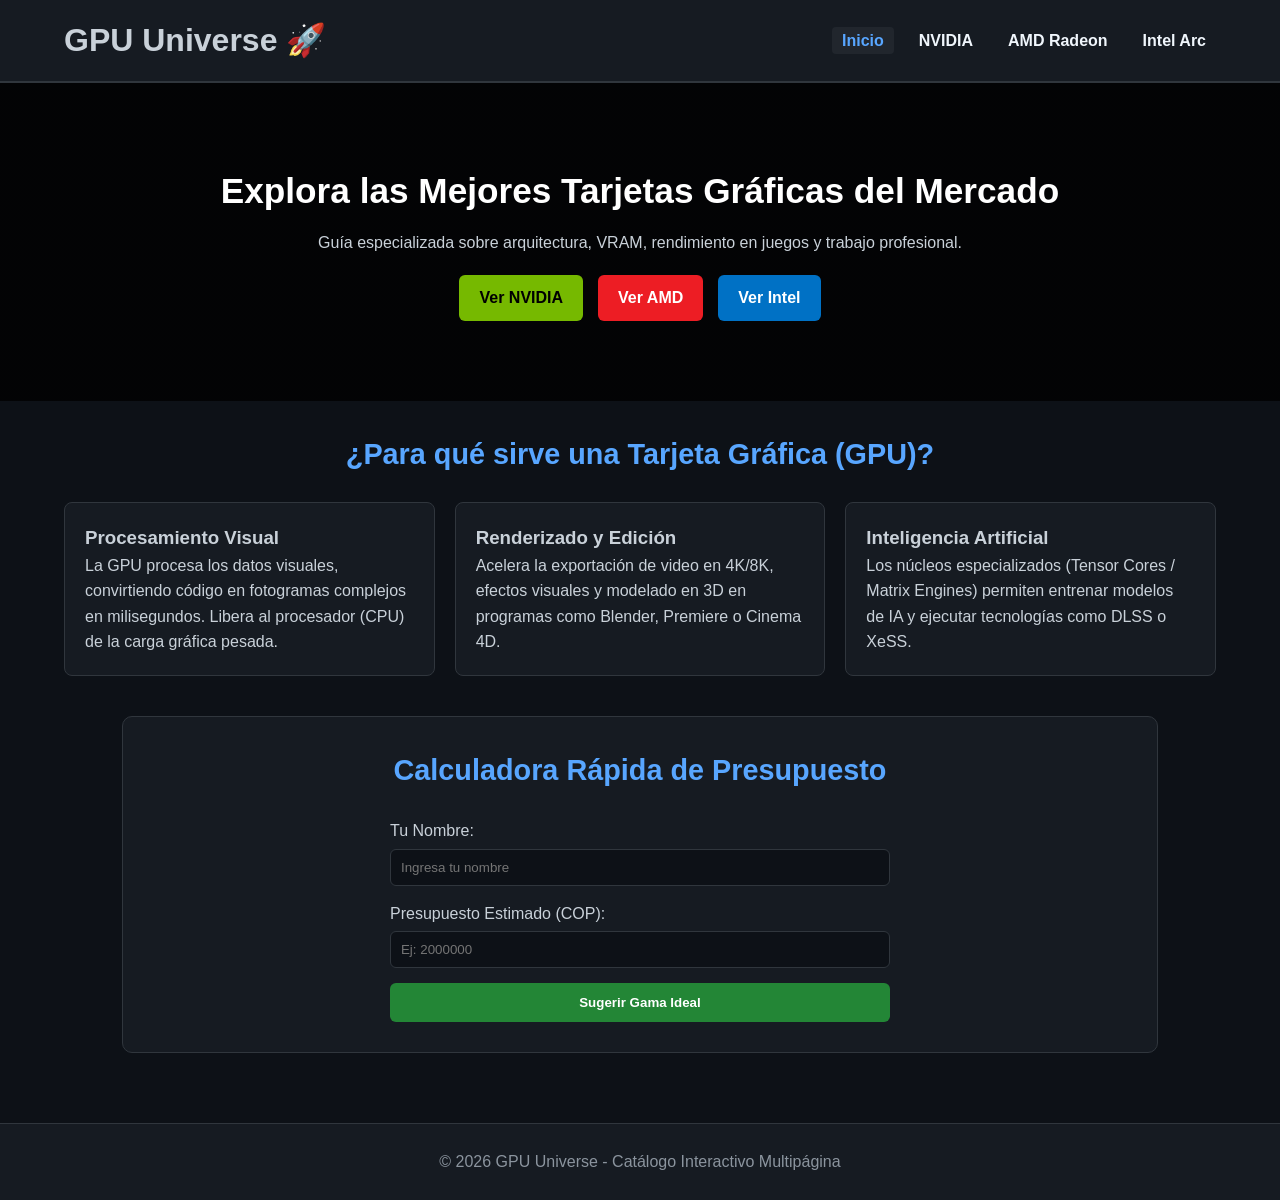
==== index.html @ 288b7acc "Add files via upload" ====
<!DOCTYPE html>
<html lang="es">
<head>
    <meta charset="UTF-8">
    <meta name="viewport" content="width=device-width, initial-scale=1.0">
    <title>GPU Universe - El Portal de Tarjetas Gráficas</title>
    <!-- Vinculación con los estilos globales -->
    <link rel="stylesheet" href="estilos.css">
</head>
<body>

    <!-- ======================================================= -->
    <!-- SECCIÓN 1: ENCABEZADO PRINCIPAL Y BARRA DE NAVEGACIÓN   -->
    <!-- (Contiene el logo de la página y el menú multipágina)   -->
    <!-- ======================================================= -->
    <header class="header">
        <!-- Bloque del Logo -->
        <div class="logo">
            <h1>GPU Universe 🚀</h1>
        </div>
        
        <!-- Menú de navegación principal que conecta con las otras páginas -->
        <nav class="nav">
            <ul>
                <li><a href="index.html" class="active">Inicio</a></li>
                <li><a href="nvidia.html">NVIDIA</a></li>
                <li><a href="amd.html">AMD Radeon</a></li>
                <li><a href="intel.html">Intel Arc</a></li>
            </ul>
        </nav>
    </header>


    <!-- ======================================================= -->
    <!-- SECCIÓN 2: BANNER PRINCIPAL (HERO SECTION)              -->
    <!-- (Recuadro visual de bienvenida con imagen de fondo)     -->
    <!-- ======================================================= -->
    <section class="hero">
        <div class="hero-content">
            <h2>Explora las Mejores Tarjetas Gráficas del Mercado</h2>
            <p>Guía especializada sobre arquitectura, VRAM, rendimiento en juegos y trabajo profesional.</p>
            
            <!-- Grupo de botones con acceso directo a cada marca -->
            <div class="hero-buttons">
                <a href="nvidia.html" class="btn-primary nvidia-btn">Ver NVIDIA</a>
                <a href="amd.html" class="btn-primary amd-btn">Ver AMD</a>
                <a href="intel.html" class="btn-primary intel-btn">Ver Intel</a>
            </div>
        </div>
    </section>


    <!-- ======================================================= -->
    <!-- SECCIÓN 3: INFORMACIÓN TEÓRICA Y CONCEPTOS              -->
    <!-- (Recuadros explicativos sobre la función de las GPUs)   -->
    <!-- ======================================================= -->
    <main class="container section">
        <h2 class="title-section">¿Para qué sirve una Tarjeta Gráfica (GPU)?</h2>
        
        <!-- Grid o cuadrícula que contiene las 3 tarjetas de información -->
        <div class="info-grid">
            
            <!-- Tarjeta 1: Procesamiento visual -->
            <div class="info-box">
                <h3>Procesamiento Visual</h3>
                <p>La GPU procesa los datos visuales, convirtiendo código en fotogramas complejos en milisegundos. Libera al procesador (CPU) de la carga gráfica pesada.</p>
            </div>
            
            <!-- Tarjeta 2: Renderizado -->
            <div class="info-box">
                <h3>Renderizado y Edición</h3>
                <p>Acelera la exportación de video en 4K/8K, efectos visuales y modelado en 3D en programas como Blender, Premiere o Cinema 4D.</p>
            </div>
            
            <!-- Tarjeta 3: Inteligencia Artificial -->
            <div class="info-box">
                <h3>Inteligencia Artificial</h3>
                <p>Los núcleos especializados (Tensor Cores / Matrix Engines) permiten entrenar modelos de IA y ejecutar tecnologías como DLSS o XeSS.</p>
            </div>

        </div>


        <!-- ======================================================= -->
        <!-- SECCIÓN 4: RECUADRO INTERACTIVO - CALCULADORA           -->
        <!-- (Formulario donde el usuario simula su presupuesto)     -->
        <!-- ======================================================= -->
        <section class="section container bg-dark shadow-box">
            <h2 class="title-section">Calculadora Rápida de Presupuesto</h2>
            
            <!-- Formulario interactivo que procesa la lógica en JS -->
            <form id="formGpu" class="form-custom" onsubmit="procesarFormulario(event)">
                <div class="form-group">
                    <label for="nombre">Tu Nombre:</label>
                    <input type="text" id="nombre" required placeholder="Ingresa tu nombre">
                </div>
                
                <div class="form-group">
                    <label for="presupuesto">Presupuesto Estimado (COP):</label>
                    <input type="number" id="presupuesto" required placeholder="Ej: 2000000">
                </div>
                
                <button type="submit" class="btn-submit">Sugerir Gama Ideal</button>
            </form>
            
            <!-- Recuadro donde aparecerá la respuesta del presupuesto vía JS -->
            <div id="mensajeResultado" class="resultado-oculto"></div>
        </section>
    </main>


    <!-- ======================================================= -->
    <!-- SECCIÓN 5: PIE DE PÁGINA (FOOTER)                       -->
    <!-- ======================================================= -->
    <footer class="footer">
        <p>&copy; 2026 GPU Universe - Catálogo Interactivo Multipágina</p>
    </footer>

    <!-- Vinculación del script con las funciones en JavaScript -->
    <script src="acciones.js"></script>
</body>
</html>
---- estilos.css ----
/* ==========================================================================
   HOJA DE ESTILOS CSS - ESTRUCTURA Y PERSONALIZACIÓN DE RECUADROS
   ========================================================================== */

/* --------------------------------------------------------------------------
   1. RESET Y CONFIGURACIÓN GLOBAL DE LA PÁGINA
   -------------------------------------------------------------------------- */
* {
    margin: 0;
    padding: 0;
    box-sizing: border-box;
    font-family: 'Segoe UI', Tahoma, Geneva, Verdana, sans-serif;
}

body {
    background-color: #0d1117; /* Fondo oscuro tipo gamer / GitHub */
    color: #c9d1d9;           /* Texto claro de alta legibilidad */
    line-height: 1.6;
}

.container {
    width: 90%;
    max-width: 1200px;
    margin: auto;
}

.section {
    padding: 30px 0;
}


/* --------------------------------------------------------------------------
   2. RECUADRO SUPERIOR: HEADER Y BARRA DE NAVEGACIÓN
   -------------------------------------------------------------------------- */
.header {
    background-color: #161b22;
    display: flex;
    justify-content: space-between;
    align-items: center;
    padding: 15px 5%;
    position: sticky;
    top: 0;
    z-index: 100;
    border-bottom: 2px solid #30363d;
}

/* Bordes identificadores para cada marca */
.border-nvidia { border-bottom-color: #76b900; }
.border-amd { border-bottom-color: #ed1d24; }
.border-intel { border-bottom-color: #0071c5; }

/* Colores de títulos para cada marca */
.color-nvidia { color: #76b900; }
.color-amd { color: #ed1d24; }
.color-intel { color: #0071c5; }

.nav ul {
    display: flex;
    list-style: none;
    gap: 15px;
}

.nav a {
    color: #f0f6fc;
    text-decoration: none;
    font-weight: 600;
    padding: 5px 10px;
    border-radius: 4px;
    transition: 0.3s;
}

.nav a:hover, .nav a.active {
    background-color: #21262d;
    color: #58a6ff;
}


/* --------------------------------------------------------------------------
   3. SECCIÓN HERO Y BANNERS TEMÁTICOS (IMÁGENES DE PORTADA)
   -------------------------------------------------------------------------- */
.hero {
    background: linear-gradient(rgba(0,0,0,0.8), rgba(0,0,0,0.8)), url('https://images.unsplash.com/photo-1591488320449-011701bb6704?auto=format&fit=crop&w=1200&q=80') center/cover;
    padding: 80px 20px;
    text-align: center;
}

.hero-content h2 {
    font-size: 2.2rem;
    color: #fff;
    margin-bottom: 10px;
}

.hero-buttons {
    display: flex;
    gap: 15px;
    justify-content: center;
    margin-top: 20px;
    flex-wrap: wrap;
}

/* Botones de acción principal */
.btn-primary {
    padding: 10px 20px;
    text-decoration: none;
    font-weight: bold;
    border-radius: 6px;
    color: black;
    transition: transform 0.2s;
}

.btn-primary:hover {
    transform: scale(1.05);
}

.nvidia-btn { background-color: #76b900; }
.amd-btn { background-color: #ed1d24; color: white; }
.intel-btn { background-color: #0071c5; color: white; }

/* Fondos temáticos por marca */
.banner-brand {
    padding: 40px 20px;
    text-align: center;
    color: white;
}

.bg-nvidia { background: linear-gradient(135deg, #000000, #1b3d00); }
.bg-amd { background: linear-gradient(135deg, #000000, #4d0003); }
.bg-intel { background: linear-gradient(135deg, #000000, #002b4d); }


/* --------------------------------------------------------------------------
   4. RECUADROS INFORMATIVOS Y CARDS DE CONCEPTOS
   -------------------------------------------------------------------------- */
.title-section {
    color: #58a6ff;
    text-align: center;
    margin-bottom: 25px;
    font-size: 1.8rem;
}

.info-grid {
    display: grid;
    grid-template-columns: repeat(auto-fit, minmax(280px, 1fr));
    gap: 20px;
    margin-bottom: 40px;
}

/* Estilo para los bloques o cuadros explicativos */
.info-box, .tech-info {
    background-color: #161b22;
    padding: 20px;
    border-radius: 8px;
    border: 1px solid #30363d;
}

.features-list {
    margin-top: 10px;
    padding-left: 20px;
}

.features-list li {
    margin-bottom: 8px;
}


/* --------------------------------------------------------------------------
   5. RECUADROS DE LAS TARJETAS GRÁFICAS (CATÁLOGO INDIVIDUAL / CARDS)
   -------------------------------------------------------------------------- */
.filter-container {
    display: flex;
    justify-content: center;
    margin-bottom: 25px;
}

/* Recuadro del campo de búsqueda */
.filter-container input {
    width: 100%;
    max-width: 450px;
    padding: 12px 18px;
    border-radius: 25px;
    border: 1px solid #30363d;
    background-color: #161b22;
    color: white;
    font-size: 1rem;
    outline: none;
}

.filter-container input:focus {
    border-color: #58a6ff;
}

/* Grilla contenedora de las tarjetas */
.cards-grid {
    display: grid;
    grid-template-columns: repeat(auto-fit, minmax(280px, 1fr));
    gap: 25px;
}

/* ESTILO DEL RECUADRO DE CADA TARJETA GRÁFICA (CARD) */
.gpu-card {
    background-color: #161b22;
    border-radius: 10px;
    padding: 20px;
    border: 1px solid #30363d;
    display: flex;
    flex-direction: column;
    justify-content: space-between;
    transition: transform 0.3s, border-color 0.3s;
}

/* Efecto al pasar el mouse por encima del recuadro */
.gpu-card:hover {
    transform: translateY(-5px);
    border-color: #58a6ff;
}

/* Imagen dentro del recuadro de la GPU */
.gpu-card img {
    width: 100%;
    height: 160px;
    object-fit: cover;
    border-radius: 6px;
    margin-bottom: 15px;
}

/* Etiquetas o Badges para diferenciar las marcas */
.badge {
    align-self: flex-start;
    padding: 3px 10px;
    border-radius: 12px;
    font-size: 0.75rem;
    font-weight: bold;
    margin-bottom: 10px;
}

.badge-NVIDIA { background-color: #76b900; color: black; }
.badge-AMD { background-color: #ed1d24; color: white; }
.badge-Intel { background-color: #0071c5; color: white; }

/* Recuadro del precio */
.gpu-price {
    font-size: 1.2rem;
    font-weight: bold;
    color: #39d353;
    margin-top: 10px;
}


/* --------------------------------------------------------------------------
   6. RECUADRO DEL FORMULARIO Y RESULTADOS
   -------------------------------------------------------------------------- */
.bg-dark {
    background-color: #161b22;
    padding: 30px;
    border-radius: 10px;
    border: 1px solid #30363d;
}

.form-custom {
    max-width: 500px;
    margin: 0 auto;
    display: flex;
    flex-direction: column;
    gap: 15px;
}

.form-group {
    display: flex;
    flex-direction: column;
}

.form-group label {
    margin-bottom: 5px;
}

.form-group input {
    padding: 10px;
    background-color: #0d1117;
    border: 1px solid #30363d;
    color: white;
    border-radius: 6px;
}

.btn-submit {
    padding: 12px;
    background-color: #238636;
    color: white;
    border: none;
    border-radius: 6px;
    font-weight: bold;
    cursor: pointer;
    transition: 0.3s;
}

.btn-submit:hover {
    background-color: #2ea043;
}

/* Recuadro del mensaje emergente procesado por JS */
.resultado-oculto {
    display: none;
    margin-top: 20px;
    padding: 15px;
    background-color: #1f6beb;
    color: white;
    border-radius: 6px;
    text-align: center;
}


/* --------------------------------------------------------------------------
   7. PIE DE PÁGINA (FOOTER)
   -------------------------------------------------------------------------- */
.footer {
    text-align: center;
    padding: 25px;
    background-color: #161b22;
    border-top: 1px solid #30363d;
    margin-top: 40px;
    color: #8b949e;
}

/* --------------------------------------------------------------------------
   8. ESTILOS EXCLUSIVOS PARA LA PANTALLA DE INICIO DE SESIÓN (LOGIN)
   -------------------------------------------------------------------------- */
.body-login {
    display: flex;
    justify-content: center;
    align-items: center;
    min-height: 100vh;
    background: linear-gradient(135deg, #0d1117, #161b22, #0d1117);
}

.login-container {
    background-color: #161b22;
    padding: 40px;
    border-radius: 12px;
    border: 1px solid #30363d;
    width: 90%;
    max-width: 400px;
    box-shadow: 0 8px 24px rgba(0, 0, 0, 0.5);
    text-align: center;
}

.login-header h1 {
    color: #58a6ff;
    margin-bottom: 5px;
    font-size: 1.8rem;
}

.login-header p {
    color: #8b949e;
    font-size: 0.9rem;
    margin-bottom: 25px;
}

.btn-login {
    width: 100%;
    margin-top: 10px;
}

.mensaje-error-login {
    display: none;
    margin-top: 15px;
    padding: 10px;
    background-color: #f8514922;
    border: 1px solid #f85149;
    color: #f85149;
    border-radius: 6px;
    font-size: 0.85rem;
}

.login-footnote {
    margin-top: 20px;
    font-size: 0.8rem;
    color: #8b949e;
}
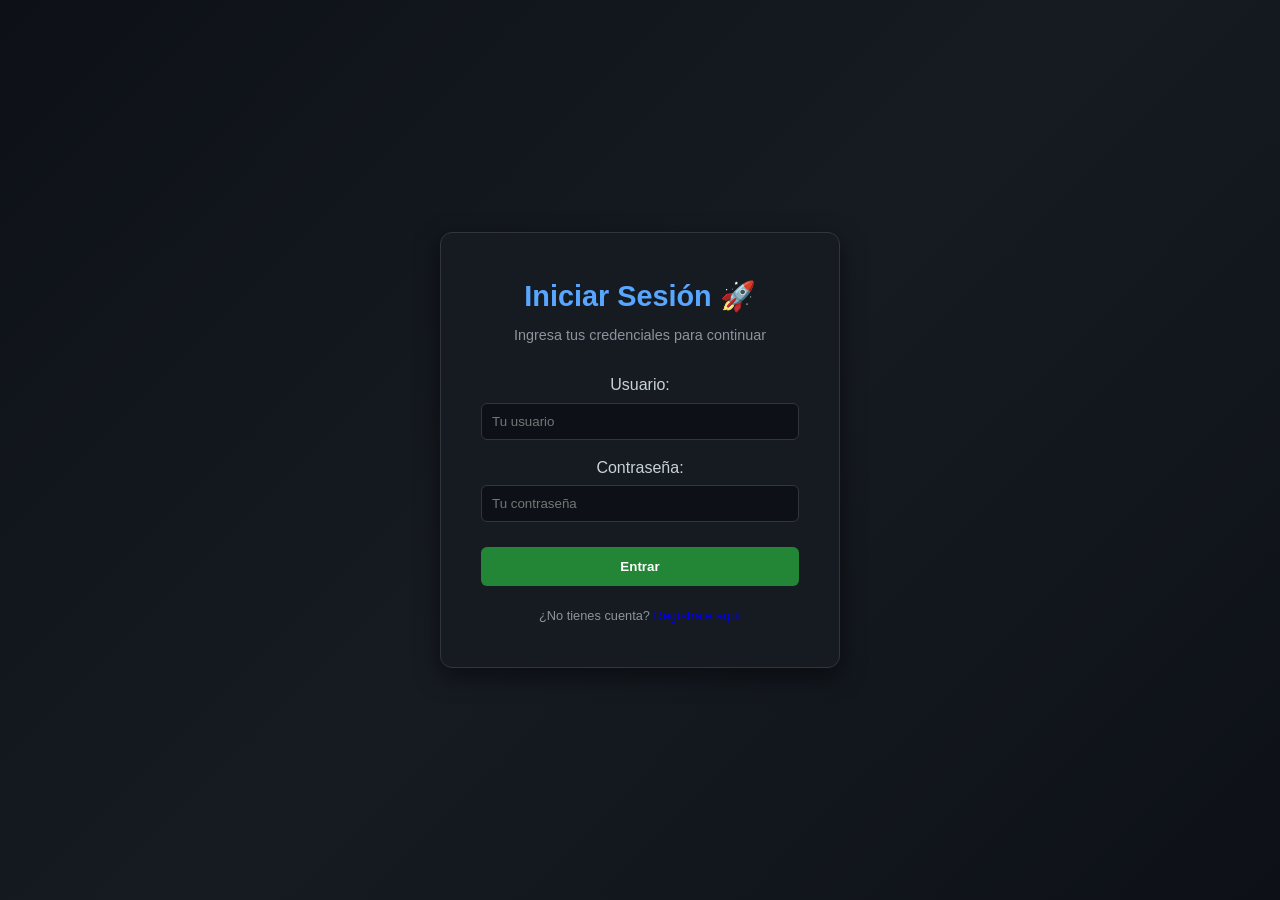
==== commit e36b7e82: "Add files via upload" ====
--- a/index.html
+++ b/index.html
@@ -7,8 +7,9 @@
     <!-- Vinculación con los estilos globales -->
     <link rel="stylesheet" href="estilos.css">
 </head>
+
 <body>
-
+    
     <!-- ======================================================= -->
     <!-- SECCIÓN 1: ENCABEZADO PRINCIPAL Y BARRA DE NAVEGACIÓN   -->
     <!-- (Contiene el logo de la página y el menú multipágina)   -->
@@ -29,6 +30,51 @@
             </ul>
         </nav>
     </header>
+
+    <!-- ======================================================= -->
+    <!-- SECCIÓN DE LOGIN/REGISTRO DENTRO DEL INDEX              -->
+    <!-- ======================================================= -->
+    <div id="seccionAuth" class="login-container shadow-box" style="max-width: 450px; margin: 40px auto; padding: 25px; text-align: center;">
+        <div class="login-header">
+            <h2 id="tituloForm">Iniciar Sesión 🚀</h2>
+            <p id="subtituloForm">Ingresa para desbloquear el catálogo de GPUs</p>
+        </div>
+
+        <!-- Formulario Login -->
+        <form id="formLogin" onsubmit="validarLogin(event)">
+            <div style="margin-bottom: 15px; text-align: left;">
+                <label for="usuario">Usuario:</label>
+                <input type="text" id="usuario" required placeholder="Tu usuario" style="width: 100%; padding: 8px;">
+            </div>
+            <div style="margin-bottom: 15px; text-align: left;">
+                <label for="password">Contraseña:</label>
+                <input type="password" id="password" required placeholder="Tu contraseña" style="width: 100%; padding: 8px;">
+            </div>
+            <button type="submit" class="btn-submit" style="width: 100%; padding: 10px; cursor: pointer;">Entrar</button>
+        </form>
+
+        <!-- Formulario Registro (oculto de entrada) -->
+        <form id="formRegistro" style="display: none;" onsubmit="registrarUsuario(event)">
+            <div style="margin-bottom: 15px; text-align: left;">
+                <label for="nuevoUsuario">Crea un Usuario:</label>
+                <input type="text" id="nuevoUsuario" required placeholder="Ej: juan123" style="width: 100%; padding: 8px;">
+            </div>
+            <div style="margin-bottom: 15px; text-align: left;">
+                <label for="nuevaPassword">Crea una Contraseña:</label>
+                <input type="password" id="nuevaPassword" required placeholder="Mínimo 4 caracteres" style="width: 100%; padding: 8px;">
+            </div>
+            <button type="submit" class="btn-submit" style="width: 100%; padding: 10px; cursor: pointer;">Registrarme</button>
+        </form>
+
+        <div id="mensajeError" style="margin-top: 15px; display: none; padding: 10px; border-radius: 5px;"></div>
+
+        <p id="textoSwitch" style="margin-top: 15px; font-size: 0.9em;">
+            ¿No tienes cuenta? <a href="#" onclick="mostrarRegistro(event)">Regístrate aquí</a>
+        </p>
+    </div>
+
+    <!-- AQUÍ EMPIEZA LA ENVOLTURA QUE OCULTA TODO EL CATÁLOGO -->
+    <div id="contenidoCatalogo" style="display: none;">
 
 
     <!-- ======================================================= -->
@@ -108,7 +154,7 @@
         </section>
     </main>
 
-
+    </div>   
     <!-- ======================================================= -->
     <!-- SECCIÓN 5: PIE DE PÁGINA (FOOTER)                       -->
     <!-- ======================================================= -->
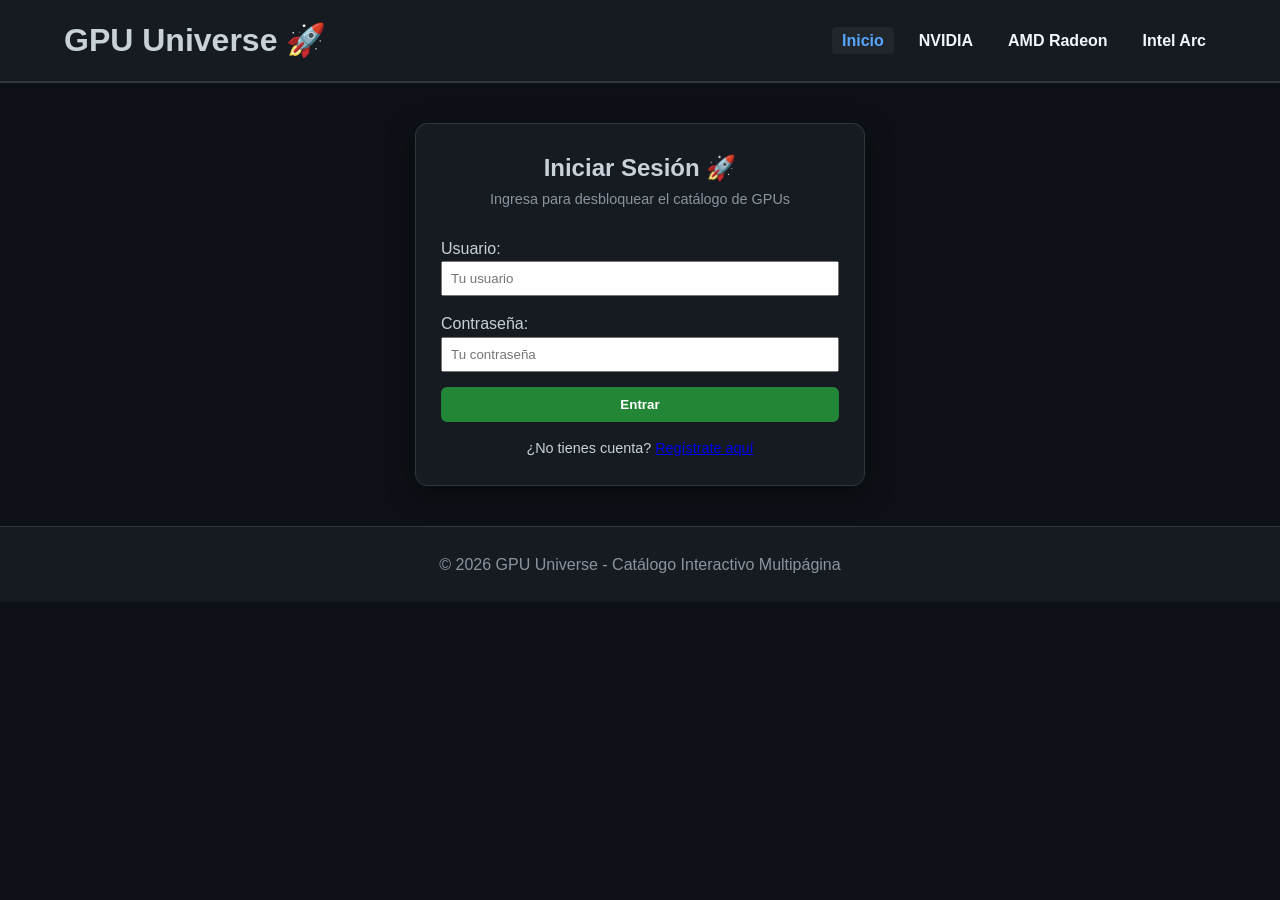
==== commit bd7fd621: "Add files via upload" ====
--- a/index.html
+++ b/index.html
@@ -16,9 +16,9 @@
     <!-- ======================================================= -->
     <header class="header">
         <!-- Bloque del Logo -->
-        <div class="logo">
+        <figure class="logo">
             <h1>GPU Universe 🚀</h1>
-        </div>
+        </figure>
         
         <!-- Menú de navegación principal que conecta con las otras páginas -->
         <nav class="nav">
@@ -34,47 +34,47 @@
     <!-- ======================================================= -->
     <!-- SECCIÓN DE LOGIN/REGISTRO DENTRO DEL INDEX              -->
     <!-- ======================================================= -->
-    <div id="seccionAuth" class="login-container shadow-box" style="max-width: 450px; margin: 40px auto; padding: 25px; text-align: center;">
-        <div class="login-header">
+    <section id="seccionAuth" class="login-container shadow-box" style="max-width: 450px; margin: 40px auto; padding: 25px; text-align: center;">
+        <header class="login-header">
             <h2 id="tituloForm">Iniciar Sesión 🚀</h2>
             <p id="subtituloForm">Ingresa para desbloquear el catálogo de GPUs</p>
-        </div>
+        </header>
 
         <!-- Formulario Login -->
         <form id="formLogin" onsubmit="validarLogin(event)">
-            <div style="margin-bottom: 15px; text-align: left;">
+            <p style="margin-bottom: 15px; text-align: left;">
                 <label for="usuario">Usuario:</label>
                 <input type="text" id="usuario" required placeholder="Tu usuario" style="width: 100%; padding: 8px;">
-            </div>
-            <div style="margin-bottom: 15px; text-align: left;">
+            </p>
+            <p style="margin-bottom: 15px; text-align: left;">
                 <label for="password">Contraseña:</label>
                 <input type="password" id="password" required placeholder="Tu contraseña" style="width: 100%; padding: 8px;">
-            </div>
+            </p>
             <button type="submit" class="btn-submit" style="width: 100%; padding: 10px; cursor: pointer;">Entrar</button>
         </form>
 
         <!-- Formulario Registro (oculto de entrada) -->
         <form id="formRegistro" style="display: none;" onsubmit="registrarUsuario(event)">
-            <div style="margin-bottom: 15px; text-align: left;">
+            <p style="margin-bottom: 15px; text-align: left;">
                 <label for="nuevoUsuario">Crea un Usuario:</label>
                 <input type="text" id="nuevoUsuario" required placeholder="Ej: juan123" style="width: 100%; padding: 8px;">
-            </div>
-            <div style="margin-bottom: 15px; text-align: left;">
+            </p>
+            <p style="margin-bottom: 15px; text-align: left;">
                 <label for="nuevaPassword">Crea una Contraseña:</label>
                 <input type="password" id="nuevaPassword" required placeholder="Mínimo 4 caracteres" style="width: 100%; padding: 8px;">
-            </div>
+            </p>
             <button type="submit" class="btn-submit" style="width: 100%; padding: 10px; cursor: pointer;">Registrarme</button>
         </form>
 
-        <div id="mensajeError" style="margin-top: 15px; display: none; padding: 10px; border-radius: 5px;"></div>
+        <output id="mensajeError" style="margin-top: 15px; display: none; padding: 10px; border-radius: 5px;"></output>
 
         <p id="textoSwitch" style="margin-top: 15px; font-size: 0.9em;">
             ¿No tienes cuenta? <a href="#" onclick="mostrarRegistro(event)">Regístrate aquí</a>
         </p>
-    </div>
+    </section>
 
     <!-- AQUÍ EMPIEZA LA ENVOLTURA QUE OCULTA TODO EL CATÁLOGO -->
-    <div id="contenidoCatalogo" style="display: none;">
+    <main id="contenidoCatalogo" style="display: none;">
 
 
     <!-- ======================================================= -->
@@ -82,17 +82,17 @@
     <!-- (Recuadro visual de bienvenida con imagen de fondo)     -->
     <!-- ======================================================= -->
     <section class="hero">
-        <div class="hero-content">
+        <header class="hero-content">
             <h2>Explora las Mejores Tarjetas Gráficas del Mercado</h2>
             <p>Guía especializada sobre arquitectura, VRAM, rendimiento en juegos y trabajo profesional.</p>
             
             <!-- Grupo de botones con acceso directo a cada marca -->
-            <div class="hero-buttons">
+            <nav class="hero-buttons">
                 <a href="nvidia.html" class="btn-primary nvidia-btn">Ver NVIDIA</a>
                 <a href="amd.html" class="btn-primary amd-btn">Ver AMD</a>
                 <a href="intel.html" class="btn-primary intel-btn">Ver Intel</a>
-            </div>
-        </div>
+            </nav>
+        </header>
     </section>
 
 
@@ -104,27 +104,27 @@
         <h2 class="title-section">¿Para qué sirve una Tarjeta Gráfica (GPU)?</h2>
         
         <!-- Grid o cuadrícula que contiene las 3 tarjetas de información -->
-        <div class="info-grid">
+        <section class="info-grid">
             
             <!-- Tarjeta 1: Procesamiento visual -->
-            <div class="info-box">
+            <article class="info-box">
                 <h3>Procesamiento Visual</h3>
                 <p>La GPU procesa los datos visuales, convirtiendo código en fotogramas complejos en milisegundos. Libera al procesador (CPU) de la carga gráfica pesada.</p>
-            </div>
+            </article>
             
             <!-- Tarjeta 2: Renderizado -->
-            <div class="info-box">
+            <article class="info-box">
                 <h3>Renderizado y Edición</h3>
                 <p>Acelera la exportación de video en 4K/8K, efectos visuales y modelado en 3D en programas como Blender, Premiere o Cinema 4D.</p>
-            </div>
+            </article>
             
             <!-- Tarjeta 3: Inteligencia Artificial -->
-            <div class="info-box">
+            <article class="info-box">
                 <h3>Inteligencia Artificial</h3>
                 <p>Los núcleos especializados (Tensor Cores / Matrix Engines) permiten entrenar modelos de IA y ejecutar tecnologías como DLSS o XeSS.</p>
-            </div>
+            </article>
 
-        </div>
+        </section>
 
 
         <!-- ======================================================= -->
@@ -136,25 +136,25 @@
             
             <!-- Formulario interactivo que procesa la lógica en JS -->
             <form id="formGpu" class="form-custom" onsubmit="procesarFormulario(event)">
-                <div class="form-group">
+                <p class="form-group">
                     <label for="nombre">Tu Nombre:</label>
                     <input type="text" id="nombre" required placeholder="Ingresa tu nombre">
-                </div>
+                </p>
                 
-                <div class="form-group">
+                <p class="form-group">
                     <label for="presupuesto">Presupuesto Estimado (COP):</label>
                     <input type="number" id="presupuesto" required placeholder="Ej: 2000000">
-                </div>
+                </p>
                 
                 <button type="submit" class="btn-submit">Sugerir Gama Ideal</button>
             </form>
             
             <!-- Recuadro donde aparecerá la respuesta del presupuesto vía JS -->
-            <div id="mensajeResultado" class="resultado-oculto"></div>
+            <output id="mensajeResultado" class="resultado-oculto"></output>
         </section>
     </main>
 
-    </div>   
+    </main>   
     <!-- ======================================================= -->
     <!-- SECCIÓN 5: PIE DE PÁGINA (FOOTER)                       -->
     <!-- ======================================================= -->
